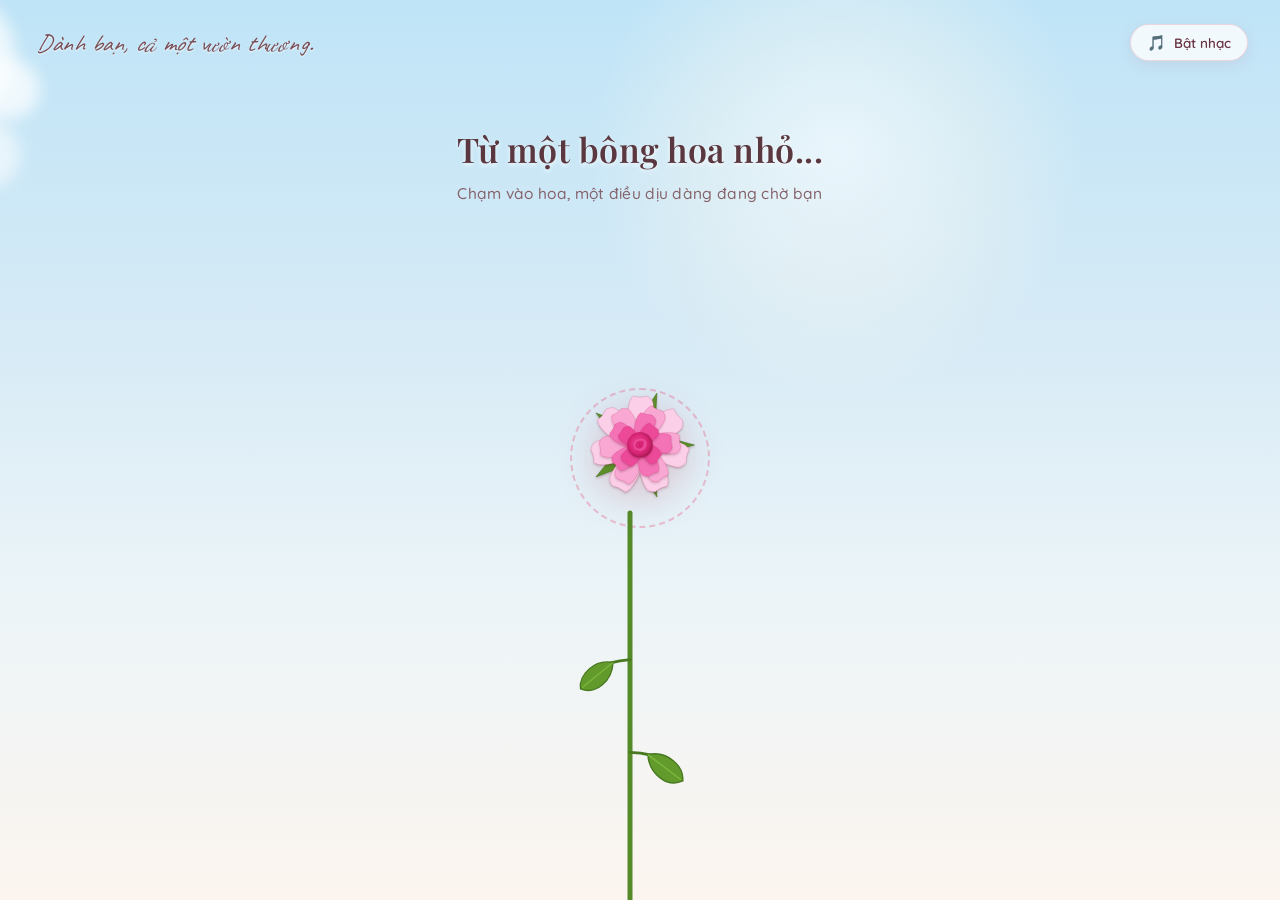
==== garden.html @ 6f4c4e54 "Cập nhật giao diện hiệu ứng khu vườn hoa nở và thiệp đọc chúc mừng 20/10" ====
<!DOCTYPE html>
<html lang="vi">
<head>
  <meta charset="UTF-8">
  <meta http-equiv="X-UA-Compatible" content="IE=edge">
  <meta name="viewport" content="width=device-width, initial-scale=1.0, maximum-scale=1.0, user-scalable=no">
  <title>Cả một vườn thương - Chúc mừng 20/10</title>
  <link rel="icon" href="data:image/svg+xml,<svg xmlns=%22http://www.w3.org/2000/svg%22 viewBox=%220 0 100 100%22><text y=%22.9em%22 font-size=%2290%22>🌹</text></svg>">
  <link rel="stylesheet" href="style.css">
</head>
<body>
  <div class="app-container">
    <!-- Ánh sáng mặt trời dịu nhẹ -->
    <div class="sun-glow"></div>

    <!-- Mây bay lơ lửng -->
    <div class="clouds-container">
      <div class="cloud cloud-1"></div>
      <div class="cloud cloud-2"></div>
      <div class="cloud cloud-3"></div>
    </div>

    <!-- Góc trên bên trái: Tựa đề thơ mộng -->
    <header class="top-header">
      <div class="top-brand" id="top-brand">Dành bạn, cả một vườn thương.</div>
    </header>

    <!-- Nút điều khiển âm thanh trên cùng bên phải -->
    <div class="top-controls">
      <button class="control-pill" id="music-toggle-btn" aria-label="Bật hoặc tắt nhạc">
        <span class="control-icon">🎵</span> Bật nhạc
      </button>
    </div>

    <!-- Tiêu đề giới thiệu ở giữa -->
    <div class="intro-text-container" id="intro-text-box">
      <h1 class="intro-title" id="intro-title">Từ một bông hoa nhỏ...</h1>
      <p class="intro-subtitle pulse-hint" id="intro-subtitle">Chạm vào hoa, một điều dịu dàng đang chờ bạn</p>
    </div>

    <!-- Bông hoa hồng đơn đầu tiên (Hero Rose) -->
    <div class="hero-flower-wrapper" id="hero-flower" title="Chạm vào bông hoa để bắt đầu">
      <div class="hero-click-indicator" id="hero-click-indicator"></div>
      <div class="hero-rose-head" id="hero-rose-head"></div>
      <div class="hero-stem-svg" id="hero-stem-svg"></div>
    </div>

    <!-- Khu vườn nở rộ (The Blooming Garden) -->
    <div class="garden-container" id="garden-container"></div>

    <!-- Canvas hạt phấn & cánh hoa bay -->
    <canvas id="fx-canvas"></canvas>

    <!-- Hai nút điều khiển khi hoa đã nở -->
    <div class="bottom-actions" id="bottom-actions">
      <button class="btn-garden-action" id="btn-read-card">
        <span>💌</span> Đọc lại thiệp
      </button>
      <button class="btn-garden-action" id="btn-replay-bloom">
        <span>🌸</span> Cho hoa nở lại
      </button>
    </div>

    <!-- Thiệp đọc chúc mừng 20/10 (Card Modal) -->
    <div class="card-modal-backdrop" id="card-modal" role="dialog" aria-modal="true" aria-labelledby="card-title">
      <div class="card-modal-container">
        <!-- Nút đóng thiệp góc trên -->
        <button class="card-close-btn" id="btn-close-card" title="Đóng thiệp">✕</button>

        <!-- Biểu tượng hoa hồng nhỏ trên đầu thiệp -->
        <div class="card-rose-icon" id="card-rose-icon"></div>

        <!-- Lời xưng hô -->
        <div class="card-recipient" id="card-recipient">Gửi bạn thương mến,</div>

        <!-- Tiêu đề thiệp -->
        <h2 class="card-main-title" id="card-title">
          Mong những điều đẹp đẽ<br>luôn nở bên bạn.
        </h2>

        <!-- Nội dung thư chúc -->
        <div class="card-body-text">
          <p class="card-paragraph">
            Một bông hoa có thể làm một ngày thêm đẹp.<br>
            Còn bạn làm thế giới này dịu dàng hơn.
          </p>

          <p class="card-paragraph">
            Nhân ngày 20/10 chúc bạn luôn được yêu thương, trân trọng và có thật nhiều niềm vui. Mong bạn đủ bình yên để tận hưởng những điều nhỏ bé, đủ tự tin để theo đuổi những điều mình yêu.
          </p>

          <p class="card-paragraph">
            Hôm nay và cả những ngày sau,<br>
            hãy cứ rạng rỡ theo cách của riêng mình nhé.
          </p>

          <div class="card-closing">
            Gửi bạn thật nhiều thương mến ♡
          </div>
        </div>

        <!-- Nút đóng thiệp để ngắm lại vườn hoa -->
        <div class="card-action-bar">
          <button class="btn-view-garden" id="btn-view-garden">
            Ngắm vườn hoa
          </button>
        </div>

        <!-- Các tiện ích phụ: Sao chép lời chúc & Tùy chỉnh link theo tên -->
        <div class="card-secondary-actions">
          <button class="btn-card-sub" id="btn-copy-wish" title="Sao chép toàn bộ lời chúc">
            📋 Sao chép lời chúc
          </button>
          <button class="btn-card-sub" id="btn-custom-link" title="Tạo link chúc mừng mang tên riêng">
            ✨ Tạo link theo tên
          </button>
        </div>
      </div>
    </div>
  </div>

  <script src="main.js"></script>
</body>
</html>
---- style.css ----
/* ==========================================================================
   20/10 - CẢ MỘT VƯỜN THƯƠNG
   Giao diện thiệp hoa nở chúc mừng ngày Phụ nữ Việt Nam 20/10
   ========================================================================== */

@import url('https://fonts.googleapis.com/css2?family=Caveat:wght@600;700&family=Dancing+Script:wght@600;700&family=Playfair+Display:ital,wght@0,500;0,600;0,700;1,500;1,600&family=Quicksand:wght@400;500;600;700&display=swap');

:root {
  --font-serif: 'Playfair Display', Georgia, 'Times New Roman', serif;
  --font-script: 'Caveat', 'Dancing Script', cursive;
  --font-sans: 'Quicksand', -apple-system, BlinkMacSystemFont, 'Segoe UI', Roboto, sans-serif;
  
  --color-title: #5b373f;
  --color-subtitle: #856269;
  --color-accent: #e85d82;
  --color-card-bg: #fdfbf7;
  --color-card-text: #4e383c;
  --color-card-title: #542832;
  --color-card-border: rgba(220, 195, 185, 0.45);
}

*, *::before, *::after {
  box-sizing: border-box;
  margin: 0;
  padding: 0;
  -webkit-tap-highlight-color: transparent;
}

html, body {
  width: 100%;
  height: 100%;
  overflow: hidden;
  font-family: var(--font-sans);
  user-select: none;
  -webkit-user-select: none;
}

/* ==========================================================================
   BACKGROUND & SKY
   ========================================================================== */
.app-container {
  position: relative;
  width: 100vw;
  height: 100vh;
  overflow: hidden;
  background: linear-gradient(180deg, #bfe4f7 0%, #d5eaf6 35%, #ebf4f8 65%, #fcf5ef 100%);
}

/* Sun beam / soft radial glow */
.sun-glow {
  position: absolute;
  top: -100px;
  right: 15%;
  width: 500px;
  height: 500px;
  border-radius: 50%;
  background: radial-gradient(circle, rgba(255, 255, 255, 0.6) 0%, rgba(255, 250, 240, 0.3) 40%, rgba(255, 255, 255, 0) 70%);
  pointer-events: none;
  z-index: 1;
}

/* Drifting clouds */
.clouds-container {
  position: absolute;
  top: 0;
  left: 0;
  width: 100%;
  height: 55%;
  pointer-events: none;
  z-index: 2;
  overflow: hidden;
}

.cloud {
  position: absolute;
  background: rgba(255, 255, 255, 0.72);
  border-radius: 100px;
  filter: blur(8px);
  animation: floatCloud linear infinite;
}

.cloud::before, .cloud::after {
  content: '';
  position: absolute;
  background: inherit;
  border-radius: 50%;
}

.cloud-1 {
  top: 12%;
  left: -200px;
  width: 240px;
  height: 60px;
  animation-duration: 65s;
}
.cloud-1::before {
  width: 90px;
  height: 90px;
  top: -45px;
  left: 35px;
}
.cloud-1::after {
  width: 120px;
  height: 120px;
  top: -65px;
  left: 95px;
}

.cloud-2 {
  top: 24%;
  left: -300px;
  width: 320px;
  height: 70px;
  opacity: 0.8;
  animation-duration: 90s;
  animation-delay: -30s;
}
.cloud-2::before {
  width: 110px;
  height: 110px;
  top: -55px;
  left: 50px;
}
.cloud-2::after {
  width: 140px;
  height: 140px;
  top: -75px;
  left: 130px;
}

.cloud-3 {
  top: 8%;
  left: -250px;
  width: 200px;
  height: 50px;
  opacity: 0.65;
  animation-duration: 80s;
  animation-delay: -50s;
}
.cloud-3::before {
  width: 70px;
  height: 70px;
  top: -35px;
  left: 30px;
}
.cloud-3::after {
  width: 95px;
  height: 95px;
  top: -50px;
  left: 80px;
}

@keyframes floatCloud {
  0% { transform: translateX(-350px); }
  100% { transform: translateX(calc(100vw + 400px)); }
}

/* Canvas for floating petals / sparkles */
#fx-canvas {
  position: absolute;
  top: 0;
  left: 0;
  width: 100%;
  height: 100%;
  pointer-events: none;
  z-index: 15;
}

/* ==========================================================================
   HEADER & TOP CONTROLS
   ========================================================================== */
.top-header {
  position: absolute;
  top: 28px;
  left: 36px;
  z-index: 30;
}

.top-brand {
  font-family: var(--font-script);
  font-size: 24px;
  color: #7a4d55;
  letter-spacing: 0.5px;
  text-shadow: 0 1px 2px rgba(255, 255, 255, 0.8);
  font-style: italic;
  display: inline-block;
  transition: transform 0.3s ease;
}

.top-controls {
  position: absolute;
  top: 24px;
  right: 32px;
  display: flex;
  gap: 12px;
  z-index: 30;
}

.control-pill {
  display: inline-flex;
  align-items: center;
  gap: 8px;
  padding: 8px 16px;
  background: rgba(255, 255, 255, 0.78);
  backdrop-filter: blur(10px);
  -webkit-backdrop-filter: blur(10px);
  border: 1px solid rgba(230, 190, 200, 0.6);
  border-radius: 9999px;
  color: #6b3543;
  font-family: var(--font-sans);
  font-size: 13.5px;
  font-weight: 600;
  cursor: pointer;
  box-shadow: 0 4px 14px rgba(180, 100, 120, 0.12);
  transition: all 0.3s cubic-bezier(0.2, 0.8, 0.2, 1);
}

.control-pill:hover {
  background: rgba(255, 255, 255, 0.95);
  transform: translateY(-2px);
  box-shadow: 0 6px 18px rgba(180, 100, 120, 0.18);
  border-color: rgba(220, 150, 170, 0.8);
}

.control-pill:active {
  transform: translateY(0);
}

.control-icon {
  font-size: 15px;
  display: inline-block;
}

/* ==========================================================================
   CENTER INTRO TITLES (Initial State)
   ========================================================================== */
.intro-text-container {
  position: absolute;
  top: 14%;
  left: 50%;
  transform: translateX(-50%);
  text-align: center;
  z-index: 25;
  width: 90%;
  max-width: 600px;
  transition: opacity 0.8s ease, transform 0.8s ease;
  pointer-events: none;
}

.intro-title {
  font-family: var(--font-serif);
  font-size: 34px;
  font-weight: 600;
  color: var(--color-title);
  letter-spacing: 0.5px;
  margin-bottom: 10px;
  text-shadow: 0 2px 4px rgba(255, 255, 255, 0.8);
  transition: all 0.6s ease;
}

.intro-subtitle {
  font-family: var(--font-sans);
  font-size: 15.5px;
  font-weight: 500;
  color: var(--color-subtitle);
  letter-spacing: 0.3px;
  line-height: 1.5;
  transition: all 0.6s ease;
}

/* Subtitle pulse glow */
.intro-subtitle.pulse-hint {
  animation: gentlePulse 2.5s ease-in-out infinite;
}

@keyframes gentlePulse {
  0%, 100% { opacity: 0.75; transform: scale(1); }
  50% { opacity: 1; transform: scale(1.02); color: #5a2c35; }
}

/* State when garden is awakening */
.intro-text-container.blooming-state .intro-title {
  opacity: 0;
  transform: translateY(-10px);
}

.intro-text-container.blooming-state .intro-subtitle {
  font-family: var(--font-serif);
  font-style: italic;
  font-size: 19px;
  color: #63333d;
  animation: none;
  opacity: 1;
}

/* ==========================================================================
   HERO FLOWER (Single Pink Rose in Center)
   ========================================================================== */
.hero-flower-wrapper {
  position: absolute;
  bottom: 0;
  left: 50%;
  transform: translateX(-50%);
  width: 160px;
  height: 58vh;
  z-index: 20;
  cursor: pointer;
  display: flex;
  flex-direction: column;
  align-items: center;
  justify-content: flex-end;
  transition: transform 0.6s cubic-bezier(0.2, 0.8, 0.2, 1);
}

.hero-flower-wrapper:hover {
  transform: translateX(-50%) scale(1.03);
}

/* Glowing ring inviting click on the hero rose */
.hero-click-indicator {
  position: absolute;
  top: 10px;
  left: 50%;
  transform: translateX(-50%);
  width: 140px;
  height: 140px;
  border-radius: 50%;
  border: 2px dashed rgba(232, 93, 130, 0.5);
  animation: rotateRing 14s linear infinite;
  pointer-events: none;
  opacity: 0.7;
  transition: opacity 0.4s ease;
}

.hero-flower-wrapper:hover .hero-click-indicator {
  opacity: 1;
  border-color: rgba(232, 93, 130, 0.8);
}

@keyframes rotateRing {
  from { transform: translateX(-50%) rotate(0deg); }
  to { transform: translateX(-50%) rotate(360deg); }
}

/* Rose Head */
.hero-rose-head {
  width: 136px;
  height: 136px;
  position: relative;
  z-index: 5;
  filter: drop-shadow(0 8px 18px rgba(180, 40, 70, 0.22));
  animation: heroBreathing 4s ease-in-out infinite alternate;
  transform-origin: center bottom;
  transition: transform 0.4s ease;
}

@keyframes heroBreathing {
  0% { transform: translateY(0) rotate(-1deg); }
  50% { transform: translateY(-4px) rotate(1deg); }
  100% { transform: translateY(0) rotate(-1deg); }
}

/* Stem */
.hero-stem-svg {
  position: relative;
  width: 100px;
  height: calc(58vh - 120px);
  margin-top: -15px;
  z-index: 4;
  overflow: visible;
}

/* ==========================================================================
   THE FULL GARDEN (Awakening & Blooming)
   ========================================================================== */
.garden-container {
  position: absolute;
  bottom: 0;
  left: 0;
  width: 100%;
  height: 68vh;
  pointer-events: none;
  z-index: 10;
  overflow: hidden;
}

/* Individual garden flower */
.garden-flower {
  position: absolute;
  bottom: 0;
  transform-origin: bottom center;
  opacity: 0;
  pointer-events: auto;
  cursor: pointer;
  transition: transform 0.3s ease;
}

.garden-flower:hover {
  transform: scale(1.08) translateY(-6px) !important;
  z-index: 35 !important;
}

/* Stem element */
.flower-stem-wrap {
  position: absolute;
  bottom: 0;
  left: 50%;
  transform: translateX(-50%);
  width: 60px;
  overflow: visible;
}

/* Flower head on stem */
.flower-head-wrap {
  position: absolute;
  left: 50%;
  transform: translateX(-50%);
  transform-origin: center center;
}

/* Blooming animations */
.garden-flower.bloomed {
  opacity: 1;
  animation: plantSprout 1.4s cubic-bezier(0.18, 0.89, 0.32, 1.28) forwards,
             windSway var(--sway-duration, 4.5s) ease-in-out infinite alternate var(--sway-delay, 0s);
}

@keyframes plantSprout {
  0% {
    opacity: 0;
    transform: translateY(120px) scale(0.1);
  }
  60% {
    opacity: 1;
    transform: translateY(-8px) scale(1.08);
  }
  100% {
    opacity: 1;
    transform: translateY(0) scale(1);
  }
}

@keyframes windSway {
  0% {
    transform: rotate(calc(var(--base-rot, 0deg) - 2.5deg)) translateY(0);
  }
  50% {
    transform: rotate(calc(var(--base-rot, 0deg) + 2deg)) translateY(-3px);
  }
  100% {
    transform: rotate(calc(var(--base-rot, 0deg) - 2.5deg)) translateY(0);
  }
}

/* ==========================================================================
   BOTTOM ACTION BUTTONS (Image 3)
   ========================================================================== */
.bottom-actions {
  position: absolute;
  bottom: 38px;
  left: 50%;
  transform: translateX(-50%) translateY(40px);
  display: flex;
  gap: 18px;
  z-index: 40;
  opacity: 0;
  pointer-events: none;
  transition: all 0.6s cubic-bezier(0.2, 0.8, 0.2, 1);
}

.bottom-actions.visible {
  opacity: 1;
  pointer-events: auto;
  transform: translateX(-50%) translateY(0);
}

.btn-garden-action {
  display: inline-flex;
  align-items: center;
  justify-content: center;
  gap: 8px;
  padding: 12px 28px;
  background: rgba(255, 255, 255, 0.82);
  backdrop-filter: blur(14px);
  -webkit-backdrop-filter: blur(14px);
  border: 1.5px solid rgba(224, 158, 171, 0.65);
  border-radius: 9999px;
  color: #632d39;
  font-family: var(--font-sans);
  font-size: 15px;
  font-weight: 600;
  letter-spacing: 0.3px;
  cursor: pointer;
  box-shadow: 0 6px 20px rgba(180, 90, 110, 0.16);
  transition: all 0.3s cubic-bezier(0.2, 0.8, 0.2, 1);
}

.btn-garden-action:hover {
  background: rgba(255, 255, 255, 0.96);
  transform: translateY(-3px);
  box-shadow: 0 10px 26px rgba(180, 90, 110, 0.24);
  border-color: rgba(220, 120, 145, 0.85);
  color: #4b1c26;
}

.btn-garden-action:active {
  transform: translateY(0);
}

/* ==========================================================================
   CARD MODAL (Image 4 - Thiệp Chúc Mừng)
   ========================================================================== */
.card-modal-backdrop {
  position: fixed;
  top: 0;
  left: 0;
  width: 100vw;
  height: 100vh;
  background: rgba(45, 25, 30, 0.25);
  backdrop-filter: blur(4px);
  -webkit-backdrop-filter: blur(4px);
  display: flex;
  align-items: center;
  justify-content: center;
  z-index: 100;
  opacity: 0;
  pointer-events: none;
  padding: 20px;
  transition: opacity 0.5s ease;
}

.card-modal-backdrop.open {
  opacity: 1;
  pointer-events: auto;
}

.card-modal-container {
  position: relative;
  width: 100%;
  max-width: 440px;
  max-height: 88vh;
  background: var(--color-card-bg);
  background-image: 
    radial-gradient(circle at 10% 10%, rgba(255, 240, 245, 0.6) 0%, transparent 60%),
    radial-gradient(circle at 90% 90%, rgba(255, 245, 235, 0.6) 0%, transparent 60%);
  border: 1px solid var(--color-card-border);
  border-radius: 24px;
  padding: 38px 32px 30px;
  box-shadow: 
    0 15px 35px rgba(90, 40, 50, 0.18),
    0 3px 10px rgba(0, 0, 0, 0.04);
  overflow-y: auto;
  transform: translateY(30px) scale(0.96);
  transition: transform 0.5s cubic-bezier(0.18, 0.89, 0.32, 1.15), opacity 0.4s ease;
  scrollbar-width: thin;
  scrollbar-color: rgba(200, 150, 160, 0.4) transparent;
}

.card-modal-backdrop.open .card-modal-container {
  transform: translateY(0) scale(1);
}

/* Custom subtle scrollbar */
.card-modal-container::-webkit-scrollbar {
  width: 5px;
}
.card-modal-container::-webkit-scrollbar-thumb {
  background: rgba(200, 150, 160, 0.4);
  border-radius: 10px;
}

/* Close button 'X' top right */
.card-close-btn {
  position: absolute;
  top: 16px;
  right: 18px;
  width: 32px;
  height: 32px;
  background: rgba(0, 0, 0, 0.04);
  border: none;
  border-radius: 50%;
  color: #8c606a;
  font-size: 18px;
  cursor: pointer;
  display: flex;
  align-items: center;
  justify-content: center;
  transition: all 0.25s ease;
}

.card-close-btn:hover {
  background: rgba(220, 100, 130, 0.15);
  color: #5a202c;
  transform: rotate(90deg);
}

/* Card Header Rose Icon */
.card-rose-icon {
  width: 52px;
  height: 52px;
  margin: 0 auto 14px;
  display: block;
}

/* Subtitle greeting */
.card-recipient {
  font-family: var(--font-serif);
  font-style: italic;
  font-size: 16.5px;
  color: #7d4d57;
  text-align: center;
  margin-bottom: 12px;
}

/* Main headline */
.card-main-title {
  font-family: var(--font-serif);
  font-size: 26px;
  line-height: 1.4;
  font-weight: 700;
  color: var(--color-card-title);
  text-align: center;
  margin-bottom: 24px;
  letter-spacing: -0.2px;
}

/* Body text */
.card-body-text {
  font-family: var(--font-sans);
  font-size: 15px;
  line-height: 1.8;
  color: var(--color-card-text);
  text-align: center;
}

.card-paragraph {
  margin-bottom: 18px;
}

.card-closing {
  font-family: var(--font-serif);
  font-style: italic;
  font-size: 17px;
  font-weight: 600;
  color: #77313e;
  margin-top: 24px;
  margin-bottom: 26px;
  text-align: center;
}

/* Bottom card button: "Ngắm vườn hoa" */
.card-action-bar {
  text-align: center;
  padding-top: 10px;
  border-top: 1px dashed rgba(210, 175, 185, 0.4);
}

.btn-view-garden {
  display: inline-block;
  background: none;
  border: none;
  color: #733c46;
  font-family: var(--font-sans);
  font-size: 14.5px;
  font-weight: 600;
  cursor: pointer;
  padding: 8px 18px;
  border-radius: 20px;
  text-decoration: underline;
  text-underline-offset: 4px;
  transition: all 0.25s ease;
}

.btn-view-garden:hover {
  background: rgba(220, 160, 175, 0.15);
  color: #4b1a23;
  text-decoration: none;
}

/* Card bottom secondary controls (copy wish, personalize) */
.card-secondary-actions {
  display: flex;
  justify-content: center;
  gap: 12px;
  margin-top: 12px;
}

.btn-card-sub {
  background: rgba(0, 0, 0, 0.03);
  border: 1px solid rgba(210, 180, 190, 0.4);
  padding: 5px 12px;
  border-radius: 999px;
  font-size: 12px;
  color: #7b4f58;
  cursor: pointer;
  display: inline-flex;
  align-items: center;
  gap: 5px;
  transition: all 0.2s ease;
}

.btn-card-sub:hover {
  background: rgba(230, 180, 195, 0.25);
  color: #4c1d27;
}

/* ==========================================================================
   PERSONALIZATION MODAL / TOAST NOTIFICATION
   ========================================================================== */
.toast-notice {
  position: fixed;
  bottom: 24px;
  left: 50%;
  transform: translateX(-50%) translateY(80px);
  background: rgba(45, 20, 25, 0.9);
  color: #fff;
  padding: 10px 22px;
  border-radius: 999px;
  font-size: 14px;
  font-weight: 500;
  z-index: 200;
  box-shadow: 0 6px 20px rgba(0, 0, 0, 0.2);
  transition: transform 0.4s cubic-bezier(0.18, 0.89, 0.32, 1.28), opacity 0.3s ease;
  opacity: 0;
  pointer-events: none;
}

.toast-notice.show {
  transform: translateX(-50%) translateY(0);
  opacity: 1;
}

/* ==========================================================================
   RESPONSIVE DESIGN (Mobile & Tablets)
   ========================================================================== */
@media (max-width: 768px) {
  .top-header {
    top: 20px;
    left: 20px;
  }
  .top-brand {
    font-size: 20px;
  }
  .top-controls {
    top: 18px;
    right: 18px;
  }
  .control-pill {
    padding: 6px 12px;
    font-size: 12.5px;
  }
  
  .intro-text-container {
    top: 13%;
  }
  .intro-title {
    font-size: 26px;
  }
  .intro-subtitle {
    font-size: 14px;
  }
  .intro-text-container.blooming-state .intro-subtitle {
    font-size: 16px;
  }

  .hero-flower-wrapper {
    width: 140px;
    height: 54vh;
  }
  .hero-rose-head {
    width: 115px;
    height: 115px;
  }
  .hero-click-indicator {
    width: 120px;
    height: 120px;
  }

  .card-modal-container {
    padding: 30px 22px 24px;
    max-height: 85vh;
  }
  .card-main-title {
    font-size: 22px;
  }
  .card-body-text {
    font-size: 14px;
    line-height: 1.75;
  }

  .bottom-actions {
    bottom: 24px;
    gap: 12px;
  }
  .btn-garden-action {
    padding: 10px 20px;
    font-size: 14px;
  }
}

@media (max-width: 420px) {
  .intro-title {
    font-size: 23px;
  }
  .btn-garden-action {
    padding: 9px 16px;
    font-size: 13px;
  }
  .card-main-title {
    font-size: 20px;
  }
}
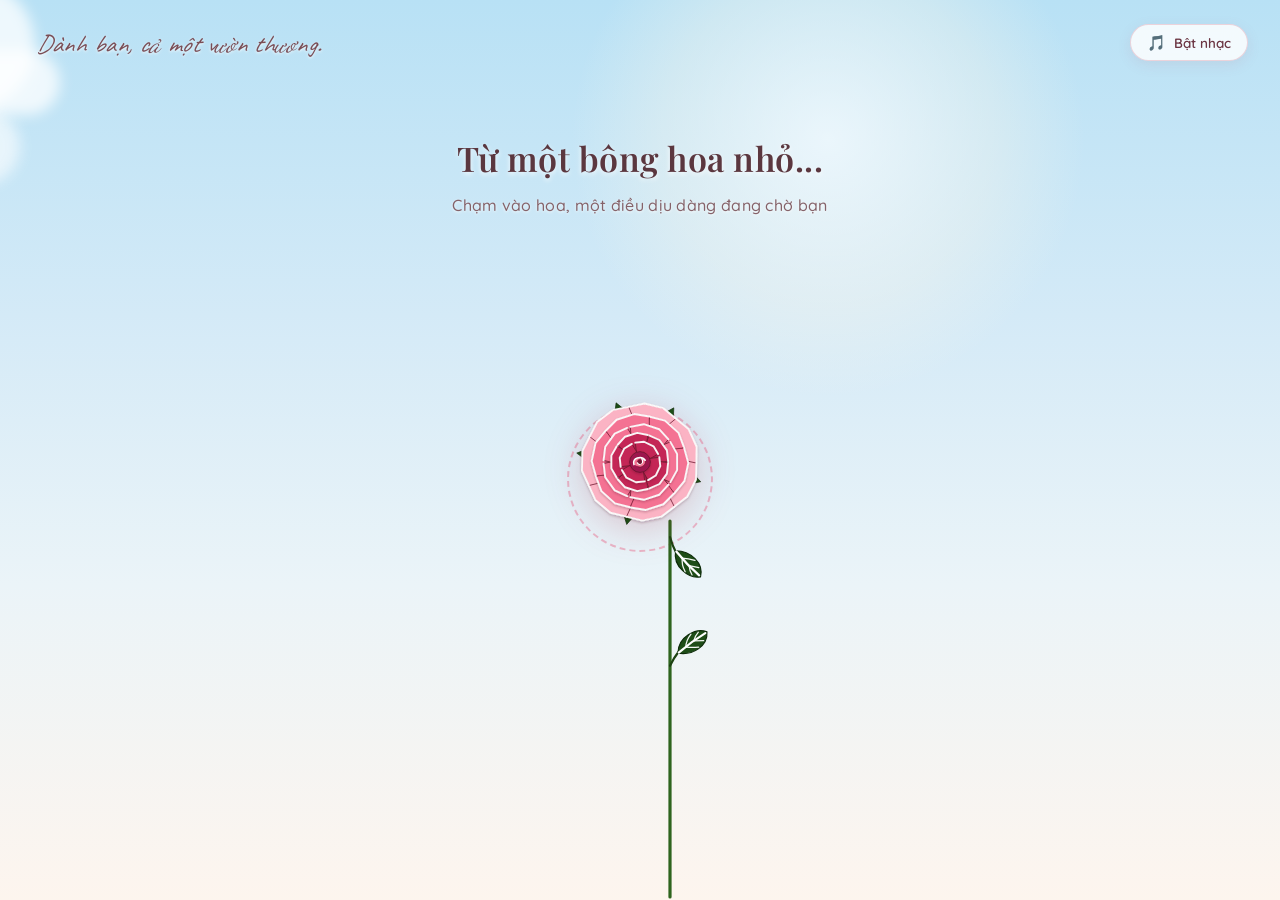
==== commit 07c9dd43: "Cập nhật đóa hoa hồng cuộn nếp viền trắng, gân lá trắng và nút bấm chuẩn 100% khớp ảnh" ====
--- a/garden.html
+++ b/garden.html
@@ -53,12 +53,8 @@
 
     <!-- Hai nút điều khiển khi hoa đã nở -->
     <div class="bottom-actions" id="bottom-actions">
-      <button class="btn-garden-action" id="btn-read-card">
-        <span>💌</span> Đọc lại thiệp
-      </button>
-      <button class="btn-garden-action" id="btn-replay-bloom">
-        <span>🌸</span> Cho hoa nở lại
-      </button>
+      <button class="btn-garden-action" id="btn-read-card">Đọc lại thiệp</button>
+      <button class="btn-garden-action" id="btn-replay-bloom">Cho hoa nở lại</button>
     </div>
 
     <!-- Thiệp đọc chúc mừng 20/10 (Card Modal) -->
--- a/style.css
+++ b/style.css
@@ -43,18 +43,18 @@
   width: 100vw;
   height: 100vh;
   overflow: hidden;
-  background: linear-gradient(180deg, #bfe4f7 0%, #d5eaf6 35%, #ebf4f8 65%, #fcf5ef 100%);
+  background: linear-gradient(180deg, #b8e1f5 0%, #d4eaf7 35%, #ebf4f8 65%, #fdf5ee 100%);
 }
 
 /* Sun beam / soft radial glow */
 .sun-glow {
   position: absolute;
-  top: -100px;
+  top: -120px;
   right: 15%;
-  width: 500px;
-  height: 500px;
+  width: 520px;
+  height: 520px;
   border-radius: 50%;
-  background: radial-gradient(circle, rgba(255, 255, 255, 0.6) 0%, rgba(255, 250, 240, 0.3) 40%, rgba(255, 255, 255, 0) 70%);
+  background: radial-gradient(circle, rgba(255, 255, 255, 0.65) 0%, rgba(255, 248, 235, 0.3) 45%, rgba(255, 255, 255, 0) 70%);
   pointer-events: none;
   z-index: 1;
 }
@@ -73,9 +73,9 @@
 
 .cloud {
   position: absolute;
-  background: rgba(255, 255, 255, 0.72);
+  background: rgba(255, 255, 255, 0.75);
   border-radius: 100px;
-  filter: blur(8px);
+  filter: blur(7px);
   animation: floatCloud linear infinite;
 }
 
@@ -87,72 +87,72 @@
 }
 
 .cloud-1 {
-  top: 12%;
+  top: 10%;
   left: -200px;
-  width: 240px;
-  height: 60px;
-  animation-duration: 65s;
+  width: 260px;
+  height: 65px;
+  animation-duration: 70s;
 }
 .cloud-1::before {
-  width: 90px;
-  height: 90px;
-  top: -45px;
-  left: 35px;
+  width: 95px;
+  height: 95px;
+  top: -48px;
+  left: 40px;
 }
 .cloud-1::after {
+  width: 130px;
+  height: 130px;
+  top: -70px;
+  left: 105px;
+}
+
+.cloud-2 {
+  top: 22%;
+  left: -320px;
+  width: 340px;
+  height: 75px;
+  opacity: 0.8;
+  animation-duration: 95s;
+  animation-delay: -35s;
+}
+.cloud-2::before {
   width: 120px;
   height: 120px;
-  top: -65px;
-  left: 95px;
-}
-
-.cloud-2 {
-  top: 24%;
-  left: -300px;
-  width: 320px;
-  height: 70px;
-  opacity: 0.8;
-  animation-duration: 90s;
-  animation-delay: -30s;
-}
-.cloud-2::before {
-  width: 110px;
-  height: 110px;
+  top: -60px;
+  left: 55px;
+}
+.cloud-2::after {
+  width: 150px;
+  height: 150px;
+  top: -80px;
+  left: 140px;
+}
+
+.cloud-3 {
+  top: 6%;
+  left: -250px;
+  width: 210px;
+  height: 55px;
+  opacity: 0.65;
+  animation-duration: 85s;
+  animation-delay: -55s;
+}
+.cloud-3::before {
+  width: 75px;
+  height: 75px;
+  top: -38px;
+  left: 32px;
+}
+.cloud-3::after {
+  width: 100px;
+  height: 100px;
   top: -55px;
-  left: 50px;
-}
-.cloud-2::after {
-  width: 140px;
-  height: 140px;
-  top: -75px;
-  left: 130px;
-}
-
-.cloud-3 {
-  top: 8%;
-  left: -250px;
-  width: 200px;
-  height: 50px;
-  opacity: 0.65;
-  animation-duration: 80s;
-  animation-delay: -50s;
-}
-.cloud-3::before {
-  width: 70px;
-  height: 70px;
-  top: -35px;
-  left: 30px;
-}
-.cloud-3::after {
-  width: 95px;
-  height: 95px;
-  top: -50px;
-  left: 80px;
+  left: 85px;
 }
 
 @keyframes floatCloud {
-  0% { transform: translateX(-350px); }
-  100% { transform: translateX(calc(100vw + 400px)); }
+  0% { transform: translateX(-380px); }
+  100% { transform: translateX(calc(100vw + 420px)); }
 }
 
 /* Canvas for floating petals / sparkles */
@@ -163,7 +163,7 @@
   width: 100%;
   height: 100%;
   pointer-events: none;
-  z-index: 15;
+  z-index: 30;
 }
 
 /* ==========================================================================
@@ -173,15 +173,15 @@
   position: absolute;
   top: 28px;
   left: 36px;
-  z-index: 30;
+  z-index: 40;
 }
 
 .top-brand {
   font-family: var(--font-script);
-  font-size: 24px;
+  font-size: 25px;
   color: #7a4d55;
   letter-spacing: 0.5px;
-  text-shadow: 0 1px 2px rgba(255, 255, 255, 0.8);
+  text-shadow: 0 1px 3px rgba(255, 255, 255, 0.9);
   font-style: italic;
   display: inline-block;
   transition: transform 0.3s ease;
@@ -193,7 +193,7 @@
   right: 32px;
   display: flex;
   gap: 12px;
-  z-index: 30;
+  z-index: 40;
 }
 
 .control-pill {
@@ -201,10 +201,10 @@
   align-items: center;
   gap: 8px;
   padding: 8px 16px;
-  background: rgba(255, 255, 255, 0.78);
-  backdrop-filter: blur(10px);
-  -webkit-backdrop-filter: blur(10px);
-  border: 1px solid rgba(230, 190, 200, 0.6);
+  background: rgba(255, 255, 255, 0.82);
+  backdrop-filter: blur(12px);
+  -webkit-backdrop-filter: blur(12px);
+  border: 1px solid rgba(230, 190, 200, 0.65);
   border-radius: 9999px;
   color: #6b3543;
   font-family: var(--font-sans);
@@ -216,10 +216,10 @@
 }
 
 .control-pill:hover {
-  background: rgba(255, 255, 255, 0.95);
+  background: rgba(255, 255, 255, 0.96);
   transform: translateY(-2px);
   box-shadow: 0 6px 18px rgba(180, 100, 120, 0.18);
-  border-color: rgba(220, 150, 170, 0.8);
+  border-color: rgba(220, 150, 170, 0.85);
 }
 
 .control-pill:active {
@@ -232,18 +232,18 @@
 }
 
 /* ==========================================================================
-   CENTER INTRO TITLES (Initial State)
+   CENTER INTRO TITLES (Initial State & Blooming State)
    ========================================================================== */
 .intro-text-container {
   position: absolute;
-  top: 14%;
+  top: 15%;
   left: 50%;
   transform: translateX(-50%);
   text-align: center;
-  z-index: 25;
+  z-index: 35;
   width: 90%;
-  max-width: 600px;
-  transition: opacity 0.8s ease, transform 0.8s ease;
+  max-width: 650px;
+  transition: all 0.8s cubic-bezier(0.2, 0.8, 0.2, 1);
   pointer-events: none;
 }
 
@@ -253,57 +253,76 @@
   font-weight: 600;
   color: var(--color-title);
   letter-spacing: 0.5px;
-  margin-bottom: 10px;
-  text-shadow: 0 2px 4px rgba(255, 255, 255, 0.8);
+  margin-bottom: 12px;
+  text-shadow: 0 2px 5px rgba(255, 255, 255, 0.85);
   transition: all 0.6s ease;
 }
 
 .intro-subtitle {
   font-family: var(--font-sans);
-  font-size: 15.5px;
+  font-size: 16px;
   font-weight: 500;
   color: var(--color-subtitle);
   letter-spacing: 0.3px;
   line-height: 1.5;
+  text-shadow: 0 1px 3px rgba(255, 255, 255, 0.85);
   transition: all 0.6s ease;
 }
 
-/* Subtitle pulse glow */
+/* Pulse hint on initial subtitle */
 .intro-subtitle.pulse-hint {
-  animation: gentlePulse 2.5s ease-in-out infinite;
+  animation: gentlePulse 2.6s ease-in-out infinite;
 }
 
 @keyframes gentlePulse {
-  0%, 100% { opacity: 0.75; transform: scale(1); }
-  50% { opacity: 1; transform: scale(1.02); color: #5a2c35; }
-}
-
-/* State when garden is awakening */
+  0%, 100% { opacity: 0.8; transform: scale(1); }
+  50% { opacity: 1; transform: scale(1.02); color: #552731; }
+}
+
+/* Trạng thái khi khu vườn đang thức giấc (Khớp ảnh 2) */
+.intro-text-container.blooming-state {
+  top: auto;
+  bottom: 18%;
+  transform: translateX(-50%);
+}
+
 .intro-text-container.blooming-state .intro-title {
   opacity: 0;
-  transform: translateY(-10px);
+  transform: translateY(-20px);
+  display: none;
 }
 
 .intro-text-container.blooming-state .intro-subtitle {
   font-family: var(--font-serif);
   font-style: italic;
-  font-size: 19px;
-  color: #63333d;
+  font-size: 20px;
+  font-weight: 500;
+  color: #552731;
+  text-shadow: 
+    0 0 12px rgba(255, 255, 255, 0.95),
+    0 0 6px rgba(255, 255, 255, 0.9),
+    0 1px 3px rgba(255, 255, 255, 1);
   animation: none;
   opacity: 1;
 }
 
+/* Khi đã nở xong và hiện nút điều khiển thì ẩn text thức giấc */
+.intro-text-container.bloomed-done {
+  opacity: 0;
+  transform: translateX(-50%) translateY(20px);
+}
+
 /* ==========================================================================
-   HERO FLOWER (Single Pink Rose in Center)
+   HERO FLOWER (Bông hoa hồng đơn đầu tiên ở giữa)
    ========================================================================== */
 .hero-flower-wrapper {
   position: absolute;
   bottom: 0;
   left: 50%;
   transform: translateX(-50%);
-  width: 160px;
-  height: 58vh;
-  z-index: 20;
+  width: 170px;
+  height: 56vh;
+  z-index: 25;
   cursor: pointer;
   display: flex;
   flex-direction: column;
@@ -316,25 +335,25 @@
   transform: translateX(-50%) scale(1.03);
 }
 
-/* Glowing ring inviting click on the hero rose */
+/* Vòng xoay phát sáng mời gọi click */
 .hero-click-indicator {
   position: absolute;
   top: 10px;
   left: 50%;
   transform: translateX(-50%);
-  width: 140px;
-  height: 140px;
+  width: 146px;
+  height: 146px;
   border-radius: 50%;
-  border: 2px dashed rgba(232, 93, 130, 0.5);
+  border: 2px dashed rgba(232, 93, 130, 0.55);
   animation: rotateRing 14s linear infinite;
   pointer-events: none;
-  opacity: 0.7;
+  opacity: 0.75;
   transition: opacity 0.4s ease;
 }
 
 .hero-flower-wrapper:hover .hero-click-indicator {
   opacity: 1;
-  border-color: rgba(232, 93, 130, 0.8);
+  border-color: rgba(232, 93, 130, 0.85);
 }
 
 @keyframes rotateRing {
@@ -342,49 +361,49 @@
   to { transform: translateX(-50%) rotate(360deg); }
 }
 
-/* Rose Head */
+/* Bông hoa hồng Hero */
 .hero-rose-head {
-  width: 136px;
-  height: 136px;
+  width: 138px;
+  height: 138px;
   position: relative;
-  z-index: 5;
+  z-index: 6;
   filter: drop-shadow(0 8px 18px rgba(180, 40, 70, 0.22));
-  animation: heroBreathing 4s ease-in-out infinite alternate;
+  animation: heroBreathing 4.5s ease-in-out infinite alternate;
   transform-origin: center bottom;
   transition: transform 0.4s ease;
 }
 
 @keyframes heroBreathing {
   0% { transform: translateY(0) rotate(-1deg); }
-  50% { transform: translateY(-4px) rotate(1deg); }
+  50% { transform: translateY(-5px) rotate(1deg); }
   100% { transform: translateY(0) rotate(-1deg); }
 }
 
-/* Stem */
+/* Cành hoa Hero */
 .hero-stem-svg {
   position: relative;
   width: 100px;
-  height: calc(58vh - 120px);
+  height: calc(56vh - 120px);
   margin-top: -15px;
-  z-index: 4;
+  z-index: 5;
   overflow: visible;
 }
 
 /* ==========================================================================
-   THE FULL GARDEN (Awakening & Blooming)
+   THE FULL GARDEN (Khu vườn nở rộ)
    ========================================================================== */
 .garden-container {
   position: absolute;
   bottom: 0;
   left: 0;
   width: 100%;
-  height: 68vh;
+  height: 72vh;
   pointer-events: none;
   z-index: 10;
   overflow: hidden;
 }
 
-/* Individual garden flower */
+/* Từng bông hoa trong vườn */
 .garden-flower {
   position: absolute;
   bottom: 0;
@@ -396,21 +415,21 @@
 }
 
 .garden-flower:hover {
-  transform: scale(1.08) translateY(-6px) !important;
-  z-index: 35 !important;
-}
-
-/* Stem element */
+  transform: scale(1.1) translateY(-6px) !important;
+  z-index: 45 !important;
+}
+
+/* Cành hoa */
 .flower-stem-wrap {
   position: absolute;
   bottom: 0;
   left: 50%;
   transform: translateX(-50%);
-  width: 60px;
+  width: 70px;
   overflow: visible;
 }
 
-/* Flower head on stem */
+/* Bông hoa trên cành */
 .flower-head-wrap {
   position: absolute;
   left: 50%;
@@ -418,21 +437,21 @@
   transform-origin: center center;
 }
 
-/* Blooming animations */
+/* Hiệu ứng nở rộ (Bloom animation) */
 .garden-flower.bloomed {
   opacity: 1;
-  animation: plantSprout 1.4s cubic-bezier(0.18, 0.89, 0.32, 1.28) forwards,
+  animation: plantSprout 1.5s cubic-bezier(0.18, 0.89, 0.32, 1.25) forwards,
              windSway var(--sway-duration, 4.5s) ease-in-out infinite alternate var(--sway-delay, 0s);
 }
 
 @keyframes plantSprout {
   0% {
     opacity: 0;
-    transform: translateY(120px) scale(0.1);
+    transform: translateY(140px) scale(0.1);
   }
   60% {
     opacity: 1;
-    transform: translateY(-8px) scale(1.08);
+    transform: translateY(-10px) scale(1.08);
   }
   100% {
     opacity: 1;
@@ -453,16 +472,16 @@
 }
 
 /* ==========================================================================
-   BOTTOM ACTION BUTTONS (Image 3)
+   BOTTOM ACTION BUTTONS (Khớp ảnh 3: Đọc lại thiệp & Cho hoa nở lại)
    ========================================================================== */
 .bottom-actions {
   position: absolute;
-  bottom: 38px;
+  bottom: 34px;
   left: 50%;
-  transform: translateX(-50%) translateY(40px);
+  transform: translateX(-50%) translateY(45px);
   display: flex;
-  gap: 18px;
-  z-index: 40;
+  gap: 16px;
+  z-index: 50;
   opacity: 0;
   pointer-events: none;
   transition: all 0.6s cubic-bezier(0.2, 0.8, 0.2, 1);
@@ -479,28 +498,26 @@
   align-items: center;
   justify-content: center;
   gap: 8px;
-  padding: 12px 28px;
-  background: rgba(255, 255, 255, 0.82);
-  backdrop-filter: blur(14px);
-  -webkit-backdrop-filter: blur(14px);
-  border: 1.5px solid rgba(224, 158, 171, 0.65);
+  padding: 10px 24px;
+  background: #fbf5ed;
+  border: 1.5px solid #d4c0b2;
   border-radius: 9999px;
-  color: #632d39;
+  color: #4e2c34;
   font-family: var(--font-sans);
-  font-size: 15px;
+  font-size: 14.5px;
   font-weight: 600;
   letter-spacing: 0.3px;
   cursor: pointer;
-  box-shadow: 0 6px 20px rgba(180, 90, 110, 0.16);
+  box-shadow: 0 4px 15px rgba(80, 40, 30, 0.12);
   transition: all 0.3s cubic-bezier(0.2, 0.8, 0.2, 1);
 }
 
 .btn-garden-action:hover {
-  background: rgba(255, 255, 255, 0.96);
-  transform: translateY(-3px);
-  box-shadow: 0 10px 26px rgba(180, 90, 110, 0.24);
-  border-color: rgba(220, 120, 145, 0.85);
-  color: #4b1c26;
+  background: #ffffff;
+  transform: translateY(-2px);
+  box-shadow: 0 8px 22px rgba(80, 40, 30, 0.18);
+  border-color: #c4a898;
+  color: #3b1e24;
 }
 
 .btn-garden-action:active {
@@ -508,7 +525,7 @@
 }
 
 /* ==========================================================================
-   CARD MODAL (Image 4 - Thiệp Chúc Mừng)
+   CARD MODAL (Khớp ảnh 4: Bức thiệp chúc mừng 20/10)
    ========================================================================== */
 .card-modal-backdrop {
   position: fixed;
@@ -516,7 +533,7 @@
   left: 0;
   width: 100vw;
   height: 100vh;
-  background: rgba(45, 25, 30, 0.25);
+  background: rgba(45, 25, 30, 0.22);
   backdrop-filter: blur(4px);
   -webkit-backdrop-filter: blur(4px);
   display: flex;
@@ -547,10 +564,10 @@
   border-radius: 24px;
   padding: 38px 32px 30px;
   box-shadow: 
-    0 15px 35px rgba(90, 40, 50, 0.18),
+    0 16px 38px rgba(90, 40, 50, 0.18),
     0 3px 10px rgba(0, 0, 0, 0.04);
   overflow-y: auto;
-  transform: translateY(30px) scale(0.96);
+  transform: translateY(35px) scale(0.96);
   transition: transform 0.5s cubic-bezier(0.18, 0.89, 0.32, 1.15), opacity 0.4s ease;
   scrollbar-width: thin;
   scrollbar-color: rgba(200, 150, 160, 0.4) transparent;
@@ -560,7 +577,6 @@
   transform: translateY(0) scale(1);
 }
 
-/* Custom subtle scrollbar */
 .card-modal-container::-webkit-scrollbar {
   width: 5px;
 }
@@ -569,7 +585,7 @@
   border-radius: 10px;
 }
 
-/* Close button 'X' top right */
+/* Nút đóng 'X' */
 .card-close-btn {
   position: absolute;
   top: 16px;
@@ -594,15 +610,15 @@
   transform: rotate(90deg);
 }
 
-/* Card Header Rose Icon */
+/* Biểu tượng đóa hoa hồng nhỏ đầu thiệp */
 .card-rose-icon {
   width: 52px;
   height: 52px;
-  margin: 0 auto 14px;
+  margin: 0 auto 12px;
   display: block;
 }
 
-/* Subtitle greeting */
+/* Lời xưng hô */
 .card-recipient {
   font-family: var(--font-serif);
   font-style: italic;
@@ -612,7 +628,7 @@
   margin-bottom: 12px;
 }
 
-/* Main headline */
+/* Tiêu đề chính thiệp */
 .card-main-title {
   font-family: var(--font-serif);
   font-size: 26px;
@@ -624,7 +640,7 @@
   letter-spacing: -0.2px;
 }
 
-/* Body text */
+/* Nội dung thư */
 .card-body-text {
   font-family: var(--font-sans);
   font-size: 15px;
@@ -644,11 +660,11 @@
   font-weight: 600;
   color: #77313e;
   margin-top: 24px;
-  margin-bottom: 26px;
+  margin-bottom: 24px;
   text-align: center;
 }
 
-/* Bottom card button: "Ngắm vườn hoa" */
+/* Nút "Ngắm vườn hoa" dưới thiệp */
 .card-action-bar {
   text-align: center;
   padding-top: 10px;
@@ -677,7 +693,7 @@
   text-decoration: none;
 }
 
-/* Card bottom secondary controls (copy wish, personalize) */
+/* Tiện ích phụ */
 .card-secondary-actions {
   display: flex;
   justify-content: center;
@@ -704,9 +720,7 @@
   color: #4c1d27;
 }
 
-/* ==========================================================================
-   PERSONALIZATION MODAL / TOAST NOTIFICATION
-   ========================================================================== */
+/* Thông báo toast */
 .toast-notice {
   position: fixed;
   bottom: 24px;
@@ -731,7 +745,7 @@
 }
 
 /* ==========================================================================
-   RESPONSIVE DESIGN (Mobile & Tablets)
+   RESPONSIVE (Mobile & Tablet)
    ========================================================================== */
 @media (max-width: 768px) {
   .top-header {
@@ -751,7 +765,7 @@
   }
   
   .intro-text-container {
-    top: 13%;
+    top: 14%;
   }
   .intro-title {
     font-size: 26px;
@@ -759,13 +773,17 @@
   .intro-subtitle {
     font-size: 14px;
   }
+  
+  .intro-text-container.blooming-state {
+    bottom: 16%;
+  }
   .intro-text-container.blooming-state .intro-subtitle {
     font-size: 16px;
   }
 
   .hero-flower-wrapper {
     width: 140px;
-    height: 54vh;
+    height: 52vh;
   }
   .hero-rose-head {
     width: 115px;
@@ -793,17 +811,17 @@
     gap: 12px;
   }
   .btn-garden-action {
-    padding: 10px 20px;
+    padding: 10px 18px;
     font-size: 14px;
   }
 }
 
 @media (max-width: 420px) {
   .intro-title {
-    font-size: 23px;
+    font-size: 22px;
   }
   .btn-garden-action {
-    padding: 9px 16px;
+    padding: 9px 15px;
     font-size: 13px;
   }
   .card-main-title {
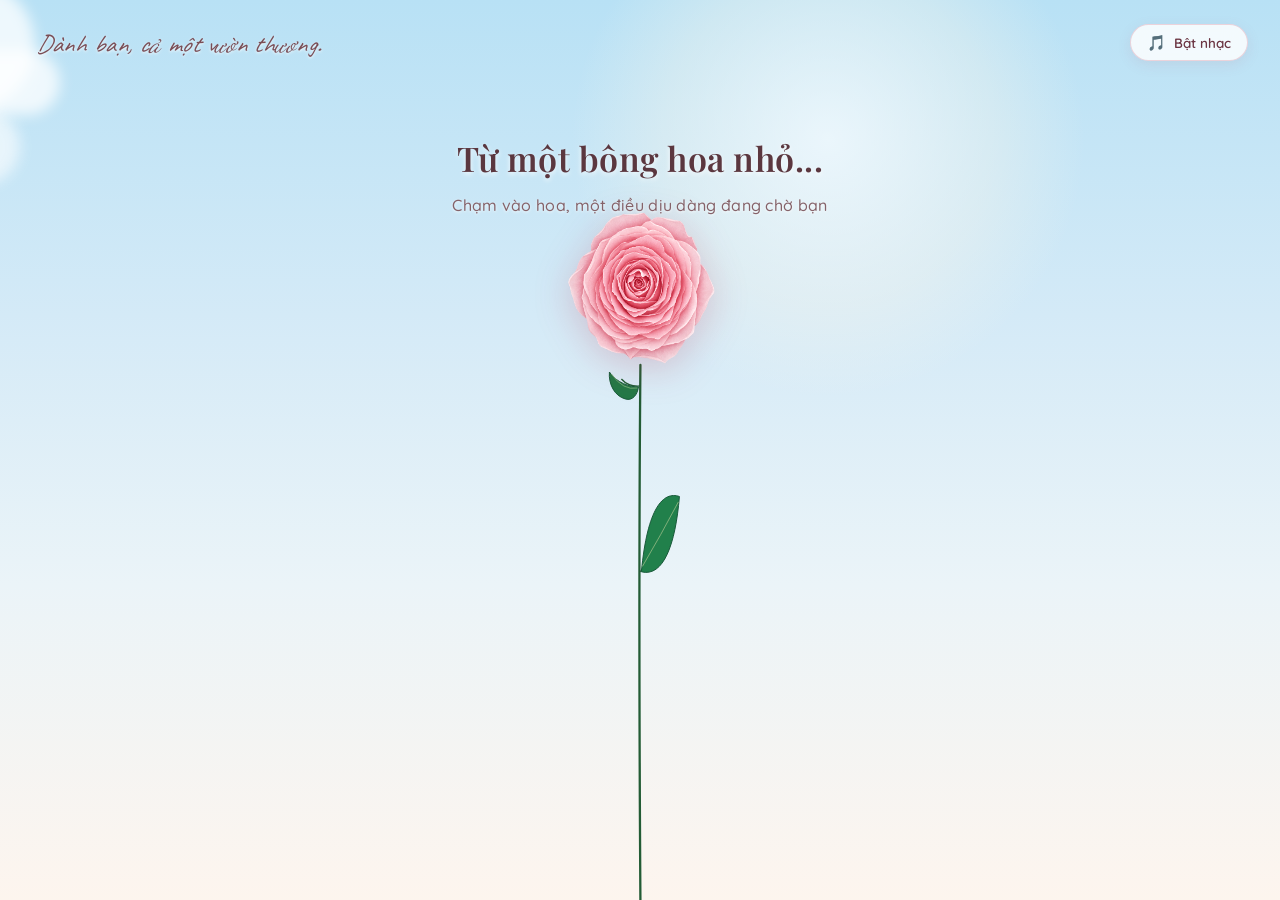
==== commit 0b738ed3: "Interweave blooms and hide garden stems" ====
--- a/garden.html
+++ b/garden.html
@@ -6,7 +6,7 @@
   <meta name="viewport" content="width=device-width, initial-scale=1.0, maximum-scale=1.0, user-scalable=no">
   <title>Cả một vườn thương - Chúc mừng 20/10</title>
   <link rel="icon" href="data:image/svg+xml,<svg xmlns=%22http://www.w3.org/2000/svg%22 viewBox=%220 0 100 100%22><text y=%22.9em%22 font-size=%2290%22>🌹</text></svg>">
-  <link rel="stylesheet" href="style.css">
+  <link rel="stylesheet" href="style.css?v=4">
 </head>
 <body>
   <div class="app-container">
@@ -115,6 +115,6 @@
     </div>
   </div>
 
-  <script src="main.js"></script>
+  <script src="main.js?v=4"></script>
 </body>
 </html>
--- a/style.css
+++ b/style.css
@@ -316,12 +316,13 @@
    HERO FLOWER (Bông hoa hồng đơn đầu tiên ở giữa)
    ========================================================================== */
 .hero-flower-wrapper {
+  --hero-head-size: clamp(140px, 14vw, 270px);
   position: absolute;
   bottom: 0;
   left: 50%;
   transform: translateX(-50%);
-  width: 170px;
-  height: 56vh;
+  width: var(--hero-head-size);
+  height: 78vh;
   z-index: 25;
   cursor: pointer;
   display: flex;
@@ -337,6 +338,7 @@
 
 /* Vòng xoay phát sáng mời gọi click */
 .hero-click-indicator {
+  display: none;
   position: absolute;
   top: 10px;
   left: 50%;
@@ -363,8 +365,9 @@
 
 /* Bông hoa hồng Hero */
 .hero-rose-head {
-  width: 138px;
-  height: 138px;
+  width: var(--hero-head-size);
+  height: var(--hero-head-size);
+  flex: none;
   position: relative;
   z-index: 6;
   filter: drop-shadow(0 8px 18px rgba(180, 40, 70, 0.22));
@@ -373,6 +376,14 @@
   transition: transform 0.4s ease;
 }
 
+.rose-bloom-image {
+  display: block;
+  width: 100%;
+  height: 100%;
+  object-fit: fill;
+  pointer-events: none;
+}
+
 @keyframes heroBreathing {
   0% { transform: translateY(0) rotate(-1deg); }
   50% { transform: translateY(-5px) rotate(1deg); }
@@ -382,8 +393,9 @@
 /* Cành hoa Hero */
 .hero-stem-svg {
   position: relative;
-  width: 100px;
-  height: calc(56vh - 120px);
+  width: 160px;
+  height: calc(78vh - var(--hero-head-size) + 15px);
+  flex: none;
   margin-top: -15px;
   z-index: 5;
   overflow: visible;
@@ -397,7 +409,7 @@
   bottom: 0;
   left: 0;
   width: 100%;
-  height: 72vh;
+  height: 100vh;
   pointer-events: none;
   z-index: 10;
   overflow: hidden;
@@ -782,12 +794,15 @@
   }
 
   .hero-flower-wrapper {
-    width: 140px;
-    height: 52vh;
+    --hero-head-size: clamp(112px, 28vw, 175px);
+    height: 63vh;
+  }
+  .hero-stem-svg {
+    height: calc(63vh - var(--hero-head-size) + 15px);
   }
   .hero-rose-head {
-    width: 115px;
-    height: 115px;
+    width: var(--hero-head-size);
+    height: var(--hero-head-size);
   }
   .hero-click-indicator {
     width: 120px;
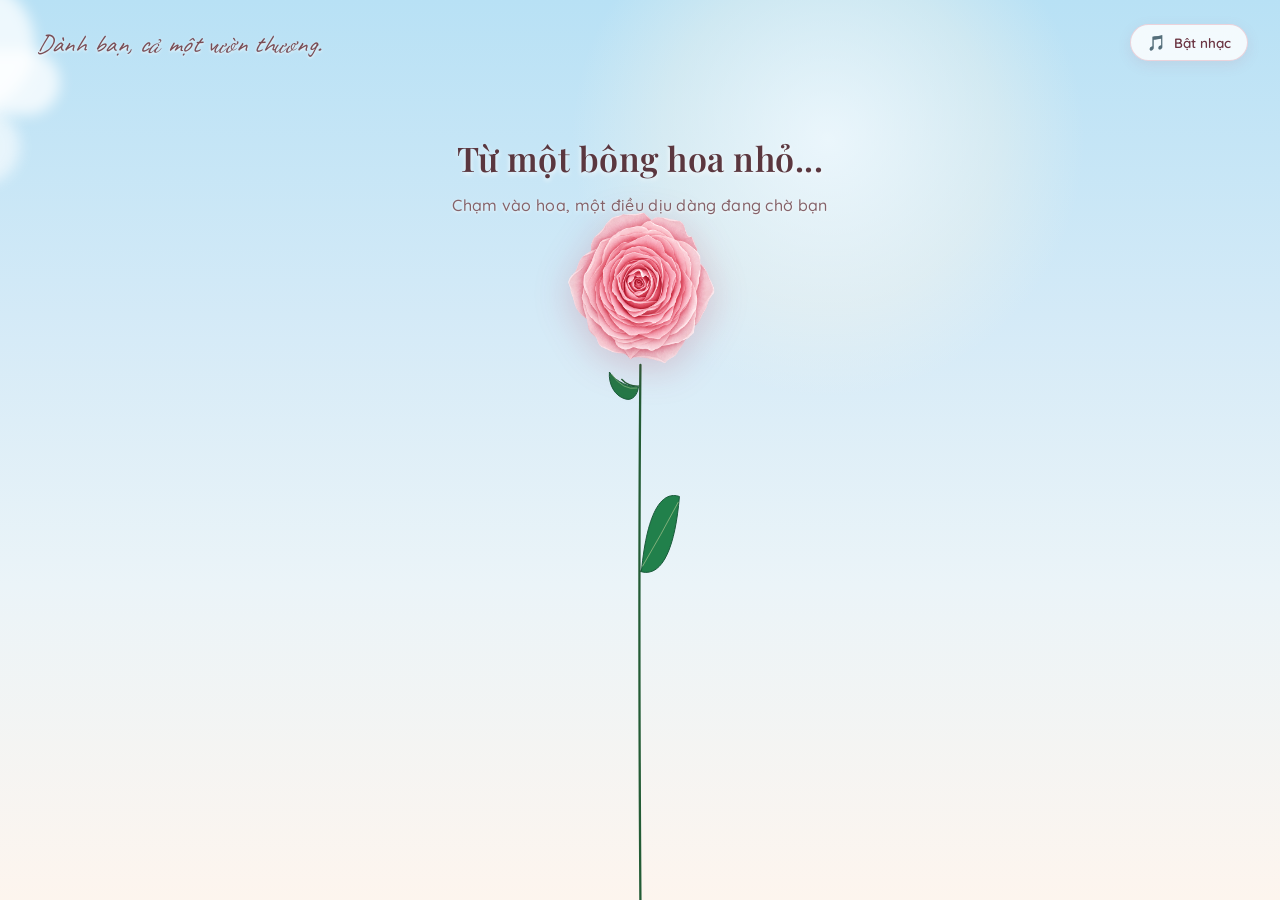
==== commit 0baf5d70: "Tăng mật độ hoa chi chít đan xen kín đáy khớp ảnh 2 và tối ưu hóa tải trang bung nở siêu tốc" ====
--- a/garden.html
+++ b/garden.html
@@ -6,7 +6,10 @@
   <meta name="viewport" content="width=device-width, initial-scale=1.0, maximum-scale=1.0, user-scalable=no">
   <title>Cả một vườn thương - Chúc mừng 20/10</title>
   <link rel="icon" href="data:image/svg+xml,<svg xmlns=%22http://www.w3.org/2000/svg%22 viewBox=%220 0 100 100%22><text y=%22.9em%22 font-size=%2290%22>🌹</text></svg>">
-  <link rel="stylesheet" href="style.css?v=4">
+  <link rel="preload" as="image" href="assets/rose-pink.png">
+  <link rel="preload" as="image" href="assets/rosebud-blue.png">
+  <link rel="preload" as="image" href="assets/rosebud-peach.png">
+  <link rel="stylesheet" href="style.css?v=6">
 </head>
 <body>
   <div class="app-container">
@@ -115,6 +118,6 @@
     </div>
   </div>
 
-  <script src="main.js?v=4"></script>
+  <script src="main.js?v=6"></script>
 </body>
 </html>
--- a/style.css
+++ b/style.css
@@ -423,7 +423,8 @@
   opacity: 0;
   pointer-events: auto;
   cursor: pointer;
-  transition: transform 0.3s ease;
+  transition: transform 0.25s ease;
+  will-change: transform, opacity;
 }
 
 .garden-flower:hover {
@@ -447,23 +448,40 @@
   left: 50%;
   transform: translateX(-50%);
   transform-origin: center center;
-}
-
-/* Hiệu ứng nở rộ (Bloom animation) */
+  filter: drop-shadow(0 5px 12px rgba(60, 20, 30, 0.16));
+  will-change: transform;
+}
+
+.bud-head {
+  overflow: hidden;
+}
+
+.rosebud-image {
+  position: absolute;
+  width: 240%;
+  height: auto;
+  max-width: none;
+  left: 50%;
+  top: 50%;
+  transform: translate(-50%, -50%);
+  pointer-events: none;
+}
+
+/* Hiệu ứng nở rộ (Bloom animation) siêu tốc và mượt mà */
 .garden-flower.bloomed {
   opacity: 1;
-  animation: plantSprout 1.5s cubic-bezier(0.18, 0.89, 0.32, 1.25) forwards,
+  animation: plantSprout 0.65s cubic-bezier(0.16, 1, 0.3, 1) forwards,
              windSway var(--sway-duration, 4.5s) ease-in-out infinite alternate var(--sway-delay, 0s);
 }
 
 @keyframes plantSprout {
   0% {
     opacity: 0;
-    transform: translateY(140px) scale(0.1);
-  }
-  60% {
+    transform: translateY(110px) scale(0.15);
+  }
+  65% {
     opacity: 1;
-    transform: translateY(-10px) scale(1.08);
+    transform: translateY(-8px) scale(1.06);
   }
   100% {
     opacity: 1;
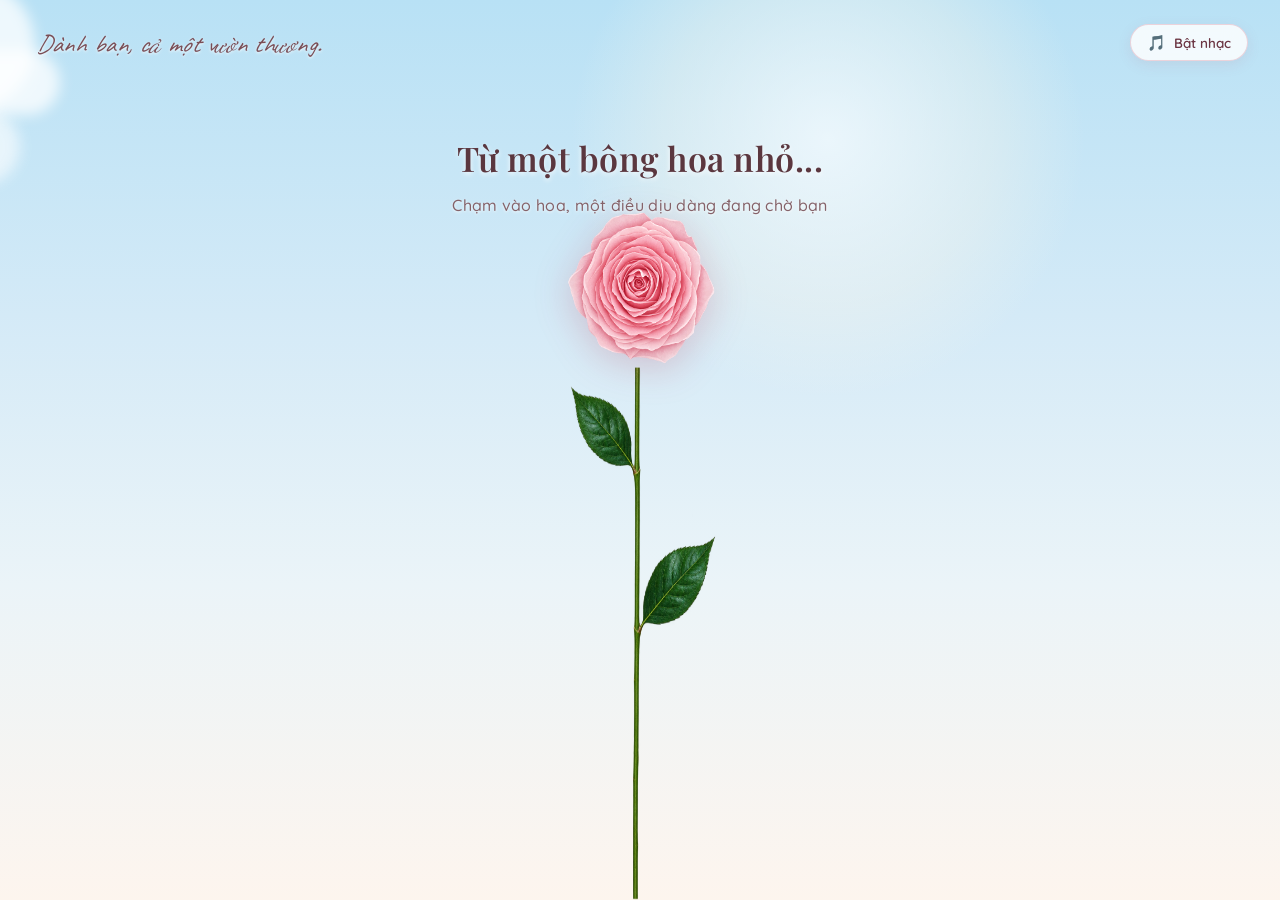
==== commit 0d44272c: "Use ImageGen cutout for rose stems and leaves" ====
--- a/garden.html
+++ b/garden.html
@@ -9,7 +9,8 @@
   <link rel="preload" as="image" href="assets/rose-pink.png">
   <link rel="preload" as="image" href="assets/rosebud-blue.png">
   <link rel="preload" as="image" href="assets/rosebud-peach.png">
-  <link rel="stylesheet" href="style.css?v=6">
+  <link rel="preload" as="image" href="assets/rose-stem-leaves.png">
+  <link rel="stylesheet" href="style.css?v=7">
 </head>
 <body>
   <div class="app-container">
@@ -45,7 +46,7 @@
     <div class="hero-flower-wrapper" id="hero-flower" title="Chạm vào bông hoa để bắt đầu">
       <div class="hero-click-indicator" id="hero-click-indicator"></div>
       <div class="hero-rose-head" id="hero-rose-head"></div>
-      <div class="hero-stem-svg" id="hero-stem-svg"></div>
+      <div class="hero-stem-image" id="hero-stem-image"></div>
     </div>
 
     <!-- Khu vườn nở rộ (The Blooming Garden) -->
@@ -118,6 +119,6 @@
     </div>
   </div>
 
-  <script src="main.js?v=6"></script>
+  <script src="main.js?v=8"></script>
 </body>
 </html>
--- a/style.css
+++ b/style.css
@@ -391,7 +391,7 @@
 }
 
 /* Cành hoa Hero */
-.hero-stem-svg {
+.hero-stem-image {
   position: relative;
   width: 160px;
   height: calc(78vh - var(--hero-head-size) + 15px);
@@ -399,6 +399,23 @@
   margin-top: -15px;
   z-index: 5;
   overflow: visible;
+}
+
+.stem-leaves-image {
+  display: block;
+  width: 100%;
+  height: 100%;
+  object-fit: fill;
+  pointer-events: none;
+}
+
+.stem-leaves-image.flipped {
+  transform: scaleX(-1);
+}
+
+.hero-stem-image .stem-leaves-image {
+  width: 160px;
+  margin: 0 auto;
 }
 
 /* ==========================================================================
@@ -815,7 +832,7 @@
     --hero-head-size: clamp(112px, 28vw, 175px);
     height: 63vh;
   }
-  .hero-stem-svg {
+  .hero-stem-image {
     height: calc(63vh - var(--hero-head-size) + 15px);
   }
   .hero-rose-head {
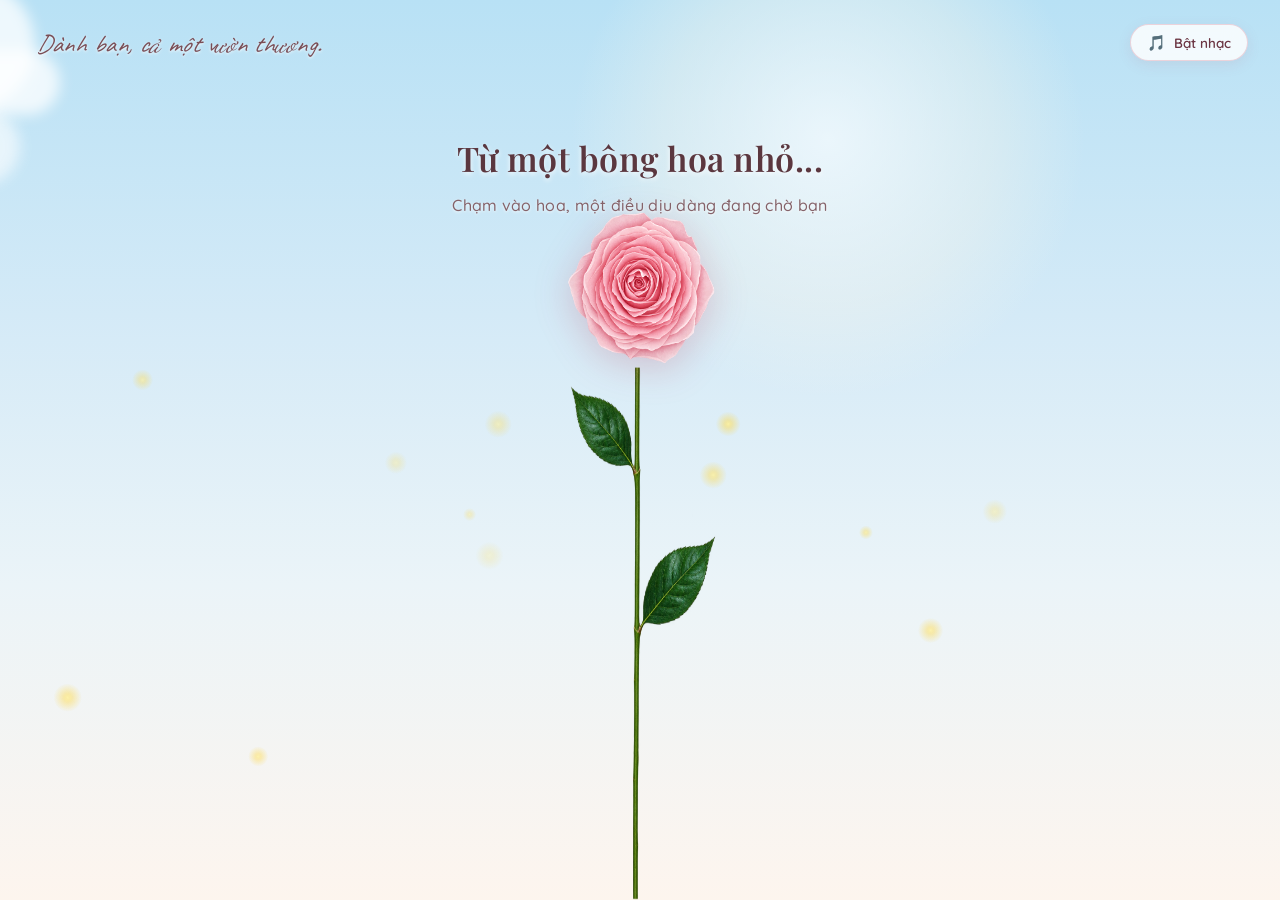
==== commit 3cfab67d: "Thêm hiệu ứng responsive toàn diện, đàn bướm 3D, đom đóm, vệt sao stardust và lời nhắn thì thầm khi " ====
--- a/garden.html
+++ b/garden.html
@@ -51,6 +51,25 @@
 
     <!-- Khu vườn nở rộ (The Blooming Garden) -->
     <div class="garden-container" id="garden-container"></div>
+
+    <!-- Đàn bướm bay lượn dập dờn trong khu vườn -->
+    <div class="garden-butterflies-container" id="butterflies-container">
+      <div class="butterfly b-pink" id="butterfly-1" title="Chạm vào chú bướm">
+        <div class="wing wing-left"></div>
+        <div class="wing-center"></div>
+        <div class="wing wing-right"></div>
+      </div>
+      <div class="butterfly b-gold" id="butterfly-2" title="Chạm vào chú bướm">
+        <div class="wing wing-left"></div>
+        <div class="wing-center"></div>
+        <div class="wing wing-right"></div>
+      </div>
+      <div class="butterfly b-lavender" id="butterfly-3" title="Chạm vào chú bướm">
+        <div class="wing wing-left"></div>
+        <div class="wing-center"></div>
+        <div class="wing wing-right"></div>
+      </div>
+    </div>
 
     <!-- Canvas hạt phấn & cánh hoa bay -->
     <canvas id="fx-canvas"></canvas>
--- a/style.css
+++ b/style.css
@@ -603,6 +603,7 @@
   width: 100%;
   max-width: 440px;
   max-height: 88vh;
+  max-height: calc(100dvh - 50px);
   background: var(--color-card-bg);
   background-image: 
     radial-gradient(circle at 10% 10%, rgba(255, 240, 245, 0.6) 0%, transparent 60%),
@@ -613,11 +614,43 @@
   box-shadow: 
     0 16px 38px rgba(90, 40, 50, 0.18),
     0 3px 10px rgba(0, 0, 0, 0.04);
+  overflow-x: hidden;
   overflow-y: auto;
   transform: translateY(35px) scale(0.96);
   transition: transform 0.5s cubic-bezier(0.18, 0.89, 0.32, 1.15), opacity 0.4s ease;
   scrollbar-width: thin;
   scrollbar-color: rgba(200, 150, 160, 0.4) transparent;
+}
+
+/* Ánh kim lướt qua thiệp khi mở */
+.card-modal-container::after {
+  content: '';
+  position: absolute;
+  top: -60%;
+  left: -60%;
+  width: 220%;
+  height: 220%;
+  background: linear-gradient(
+    65deg,
+    transparent 42%,
+    rgba(255, 235, 240, 0.45) 48%,
+    rgba(255, 255, 255, 0.8) 51%,
+    rgba(255, 235, 240, 0.45) 54%,
+    transparent 60%
+  );
+  transform: rotate(25deg) translateY(-120%);
+  pointer-events: none;
+  opacity: 0;
+}
+
+.card-modal-backdrop.open .card-modal-container::after {
+  opacity: 1;
+  animation: cardShimmer 1.5s ease-out 0.35s forwards;
+}
+
+@keyframes cardShimmer {
+  0% { transform: rotate(25deg) translateY(-120%); }
+  100% { transform: rotate(25deg) translateY(120%); }
 }
 
 .card-modal-backdrop.open .card-modal-container {
@@ -792,19 +825,218 @@
 }
 
 /* ==========================================================================
-   RESPONSIVE (Mobile & Tablet)
+   BUTTERFLIES (Bướm bay dập dờn trong vườn hoa)
    ========================================================================== */
+.garden-butterflies-container {
+  position: absolute;
+  top: 0;
+  left: 0;
+  width: 100%;
+  height: 100%;
+  pointer-events: none;
+  z-index: 29;
+  overflow: hidden;
+  opacity: 0;
+  transition: opacity 1.5s ease;
+}
+
+.garden-butterflies-container.active {
+  opacity: 1;
+}
+
+.butterfly {
+  position: absolute;
+  width: 28px;
+  height: 22px;
+  transform-style: preserve-3d;
+  pointer-events: auto;
+  cursor: pointer;
+  filter: drop-shadow(0 4px 8px rgba(120, 40, 60, 0.25));
+  transition: transform 0.3s cubic-bezier(0.18, 0.89, 0.32, 1.25);
+  will-change: transform;
+}
+
+.butterfly:hover {
+  transform: scale(1.35) !important;
+}
+
+.butterfly .wing {
+  position: absolute;
+  top: 0;
+  width: 14px;
+  height: 20px;
+  border-radius: 65% 55% 20% 60%;
+  opacity: 0.94;
+}
+
+.butterfly .wing-left {
+  left: 0;
+  transform-origin: right center;
+  animation: wingFlapLeft 0.22s ease-in-out infinite alternate;
+}
+
+.butterfly .wing-right {
+  left: 14px;
+  border-radius: 55% 65% 60% 20%;
+  transform-origin: left center;
+  animation: wingFlapRight 0.22s ease-in-out infinite alternate;
+}
+
+.butterfly .wing-center {
+  position: absolute;
+  left: 13px;
+  top: 3px;
+  width: 2px;
+  height: 14px;
+  background: #5a2c38;
+  border-radius: 2px;
+}
+
+.b-pink .wing {
+  background: radial-gradient(circle at 70% 30%, #fff0f5 0%, #ff8da1 60%, #e91e63 100%);
+  border: 0.5px solid rgba(255, 255, 255, 0.85);
+}
+
+.b-gold .wing {
+  background: radial-gradient(circle at 70% 30%, #fffde7 0%, #ffd54f 60%, #ff8f00 100%);
+  border: 0.5px solid rgba(255, 255, 255, 0.85);
+}
+
+.b-lavender .wing {
+  background: radial-gradient(circle at 70% 30%, #f3e5f5 0%, #ce93d8 60%, #8e24aa 100%);
+  border: 0.5px solid rgba(255, 255, 255, 0.85);
+}
+
+@keyframes wingFlapLeft {
+  0% { transform: rotateY(0deg); }
+  100% { transform: rotateY(68deg); }
+}
+
+@keyframes wingFlapRight {
+  0% { transform: rotateY(0deg); }
+  100% { transform: rotateY(-68deg); }
+}
+
+/* Đường bay lượn lãng mạn */
+.b-pink {
+  left: 15%;
+  bottom: 26%;
+  animation: flyPattern1 18s ease-in-out infinite;
+}
+
+.b-gold {
+  right: 18%;
+  bottom: 36%;
+  animation: flyPattern2 22s ease-in-out infinite 2s;
+}
+
+.b-lavender {
+  left: 56%;
+  bottom: 22%;
+  animation: flyPattern3 20s ease-in-out infinite 5s;
+}
+
+@keyframes flyPattern1 {
+  0% { transform: translate(0, 0) scale(0.9) rotate(5deg); }
+  25% { transform: translate(70px, -55px) scale(1.05) rotate(14deg); }
+  50% { transform: translate(130px, -15px) scale(0.95) rotate(-10deg); }
+  75% { transform: translate(35px, -80px) scale(1) rotate(8deg); }
+  100% { transform: translate(0, 0) scale(0.9) rotate(5deg); }
+}
+
+@keyframes flyPattern2 {
+  0% { transform: translate(0, 0) scale(1) rotate(-8deg); }
+  30% { transform: translate(-90px, -70px) scale(1.1) rotate(-18deg); }
+  60% { transform: translate(-50px, 30px) scale(0.9) rotate(10deg); }
+  85% { transform: translate(-120px, -45px) scale(1.05) rotate(-5deg); }
+  100% { transform: translate(0, 0) scale(1) rotate(-8deg); }
+}
+
+@keyframes flyPattern3 {
+  0% { transform: translate(0, 0) scale(0.85) rotate(12deg); }
+  35% { transform: translate(-70px, -65px) scale(1.05) rotate(-12deg); }
+  65% { transform: translate(55px, -100px) scale(1) rotate(15deg); }
+  85% { transform: translate(-25px, -35px) scale(0.95) rotate(-6deg); }
+  100% { transform: translate(0, 0) scale(0.85) rotate(12deg); }
+}
+
+/* ==========================================================================
+   LOVE WHISPER BUBBLE (Lời nhắn thì thầm ngọt ngào khi chạm hoa)
+   ========================================================================== */
+.flower-whisper-bubble {
+  position: fixed;
+  transform: translate(-50%, -100%);
+  padding: 8px 16px;
+  background: rgba(255, 255, 255, 0.95);
+  backdrop-filter: blur(10px);
+  -webkit-backdrop-filter: blur(10px);
+  border: 1px solid rgba(240, 180, 195, 0.9);
+  border-radius: 9999px;
+  color: #6a2434;
+  font-family: var(--font-sans);
+  font-size: 13.5px;
+  font-weight: 600;
+  box-shadow: 0 8px 24px rgba(180, 50, 80, 0.22);
+  pointer-events: none;
+  z-index: 150;
+  white-space: nowrap;
+  animation: whisperFloat 2s cubic-bezier(0.18, 0.89, 0.32, 1) forwards;
+}
+
+@keyframes whisperFloat {
+  0% {
+    opacity: 0;
+    transform: translate(-50%, -40%) scale(0.65);
+  }
+  20% {
+    opacity: 1;
+    transform: translate(-50%, -110%) scale(1.05);
+  }
+  30% {
+    transform: translate(-50%, -100%) scale(1);
+  }
+  75% {
+    opacity: 1;
+    transform: translate(-50%, -125%) scale(1);
+  }
+  100% {
+    opacity: 0;
+    transform: translate(-50%, -160%) scale(0.9);
+  }
+}
+
+/* ==========================================================================
+   RESPONSIVE CHO MỌI MÀN HÌNH (Mobile, Tablet, Desktop, 4K, Landscape)
+   ========================================================================== */
+
+/* 1. Màn hình máy tính bảng (Tablets & iPads 481px - 1024px) */
+@media (max-width: 1024px) {
+  .hero-flower-wrapper {
+    --hero-head-size: clamp(130px, 16vw, 210px);
+    height: 72vh;
+  }
+  .hero-stem-image {
+    height: calc(72vh - var(--hero-head-size) + 15px);
+  }
+  .card-modal-container {
+    max-width: 460px;
+    padding: 34px 28px 26px;
+  }
+}
+
+/* 2. Màn hình điện thoại tiêu chuẩn (Smartphones <= 768px) */
 @media (max-width: 768px) {
   .top-header {
-    top: 20px;
-    left: 20px;
+    top: max(18px, env(safe-area-inset-top));
+    left: max(18px, env(safe-area-inset-left));
+    max-width: calc(100% - 115px);
   }
   .top-brand {
     font-size: 20px;
   }
   .top-controls {
-    top: 18px;
-    right: 18px;
+    top: max(16px, env(safe-area-inset-top));
+    right: max(16px, env(safe-area-inset-right));
   }
   .control-pill {
     padding: 6px 12px;
@@ -846,7 +1078,7 @@
 
   .card-modal-container {
     padding: 30px 22px 24px;
-    max-height: 85vh;
+    max-height: calc(100dvh - 40px);
   }
   .card-main-title {
     font-size: 22px;
@@ -857,7 +1089,7 @@
   }
 
   .bottom-actions {
-    bottom: 24px;
+    bottom: max(22px, env(safe-area-inset-bottom));
     gap: 12px;
   }
   .btn-garden-action {
@@ -866,9 +1098,34 @@
   }
 }
 
-@media (max-width: 420px) {
+/* 3. Màn hình điện thoại nhỏ (Compact Phones <= 480px) */
+@media (max-width: 480px) {
+  .top-header {
+    top: max(14px, env(safe-area-inset-top));
+    left: max(14px, env(safe-area-inset-left));
+    max-width: calc(100% - 105px);
+  }
+  .top-brand {
+    font-size: 18px;
+  }
+  .top-controls {
+    top: max(12px, env(safe-area-inset-top));
+    right: max(12px, env(safe-area-inset-right));
+  }
+  .control-pill {
+    padding: 5px 11px;
+    font-size: 12px;
+  }
+  .intro-text-container {
+    top: 13%;
+    width: 92%;
+  }
   .intro-title {
-    font-size: 22px;
+    font-size: 23px;
+    margin-bottom: 8px;
+  }
+  .intro-subtitle {
+    font-size: 13.5px;
   }
   .btn-garden-action {
     padding: 9px 15px;
@@ -877,4 +1134,154 @@
   .card-main-title {
     font-size: 20px;
   }
-}
+  .card-modal-container {
+    padding: 26px 18px 22px;
+    max-height: calc(100dvh - 32px);
+    border-radius: 20px;
+  }
+  .card-body-text {
+    font-size: 13.5px;
+    line-height: 1.68;
+  }
+  .bottom-actions {
+    bottom: max(18px, env(safe-area-inset-bottom));
+    gap: 10px;
+  }
+}
+
+/* 4. Màn hình điện thoại siêu nhỏ (Mini/SE Phones <= 360px) */
+@media (max-width: 360px) {
+  .top-brand {
+    font-size: 15px;
+  }
+  .control-pill {
+    padding: 4px 8px;
+    font-size: 11px;
+    gap: 4px;
+  }
+  .intro-title {
+    font-size: 20px;
+  }
+  .intro-subtitle {
+    font-size: 12px;
+  }
+  .hero-flower-wrapper {
+    --hero-head-size: 110px;
+    height: 60vh;
+  }
+  .card-modal-container {
+    padding: 20px 14px 16px;
+    border-radius: 16px;
+  }
+  .card-main-title {
+    font-size: 18px;
+  }
+  .card-body-text {
+    font-size: 12.8px;
+    line-height: 1.58;
+  }
+  .card-paragraph {
+    margin-bottom: 8px;
+  }
+  .btn-garden-action {
+    padding: 7px 12px;
+    font-size: 12px;
+  }
+  .bottom-actions {
+    bottom: max(14px, env(safe-area-inset-bottom));
+    gap: 8px;
+  }
+}
+
+/* 5. Chế độ màn hình xoay ngang điện thoại (Mobile Landscape <= 520px height) */
+@media (max-height: 520px) {
+  .top-header {
+    top: max(8px, env(safe-area-inset-top));
+    left: max(14px, env(safe-area-inset-left));
+  }
+  .top-brand {
+    font-size: 16px;
+  }
+  .top-controls {
+    top: max(8px, env(safe-area-inset-top));
+    right: max(14px, env(safe-area-inset-right));
+  }
+  .intro-text-container {
+    top: 6%;
+  }
+  .intro-title {
+    font-size: 20px;
+    margin-bottom: 4px;
+  }
+  .intro-subtitle {
+    font-size: 12px;
+  }
+  .intro-text-container.blooming-state {
+    bottom: 12%;
+  }
+  .hero-flower-wrapper {
+    --hero-head-size: clamp(75px, 20vh, 105px);
+    height: 72vh;
+  }
+  .card-modal-backdrop {
+    padding: 8px;
+    align-items: flex-start;
+  }
+  .card-modal-container {
+    max-height: 94vh;
+    padding: 16px 20px 14px;
+    margin: auto;
+  }
+  .card-rose-icon {
+    width: 36px;
+    height: 36px;
+    margin-bottom: 6px;
+  }
+  .card-main-title {
+    font-size: 16px;
+    margin-bottom: 8px;
+  }
+  .card-body-text {
+    font-size: 12px;
+    line-height: 1.45;
+  }
+  .card-paragraph {
+    margin-bottom: 8px;
+  }
+  .bottom-actions {
+    bottom: max(10px, env(safe-area-inset-bottom));
+    gap: 8px;
+  }
+  .btn-garden-action {
+    padding: 6px 14px;
+    font-size: 12px;
+  }
+}
+
+/* 6. Màn hình lớn máy tính bàn & 4K (Large & Ultrawide Displays >= 1600px) */
+@media (min-width: 1600px) {
+  .top-brand {
+    font-size: 30px;
+  }
+  .intro-title {
+    font-size: 40px;
+  }
+  .intro-subtitle {
+    font-size: 18px;
+  }
+  .hero-flower-wrapper {
+    --hero-head-size: clamp(200px, 16vw, 290px);
+    height: 80vh;
+  }
+  .card-modal-container {
+    max-width: 480px;
+    padding: 44px 38px 34px;
+  }
+  .card-main-title {
+    font-size: 26px;
+  }
+  .card-body-text {
+    font-size: 16px;
+    line-height: 1.85;
+  }
+}
